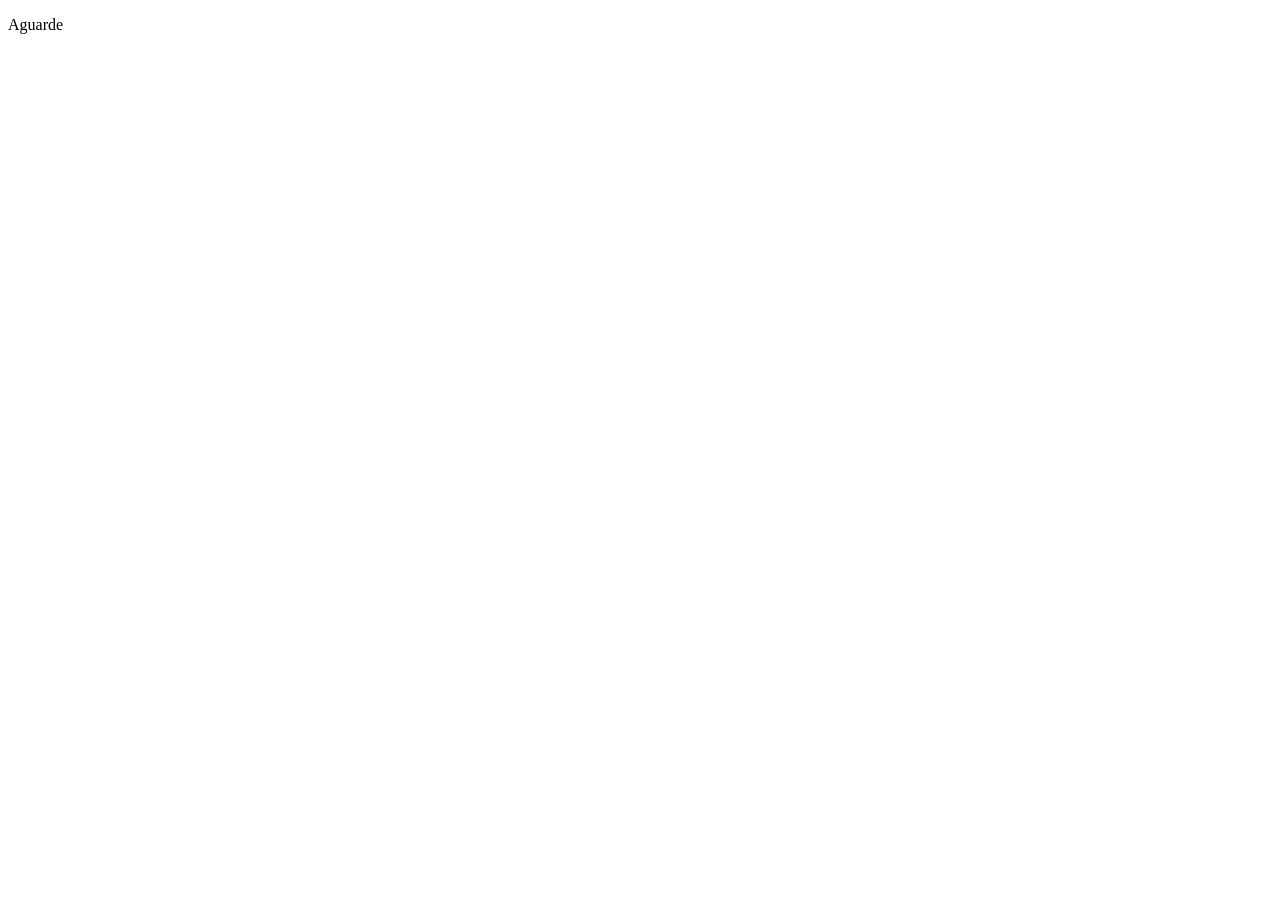
==== pages/experiment/index.html @ b126266a "feat: add preparation countdown to volunteer display" ====
<!DOCTYPE html>
<html lang="pt-br">
<head>
    <meta charset="UTF-8">
    <meta name="viewport" content="width=device-width, initial-scale=1.0">
    <title>Experimento</title>
    <link rel="stylesheet" href="/static/experiment/style.css">
    <link rel="preconnect" href="https://fonts.googleapis.com">
    <link rel="preconnect" href="https://fonts.gstatic.com" crossorigin>
    <link href="https://fonts.googleapis.com/css2?family=Roboto:wght@400;500&display=swap" rel="stylesheet">
</head>
<body>
    <div class="experiment-container">
        <div class="stimulus-circle" id="stimulus-circle"></div>
        <p class="instruction-text" id="instruction-text">Aguarde</p>
        <p class="countdown-text" id="countdown-text"></p>
    </div>
    <script src="/static/experiment/config.js"></script>
</body>
</html>
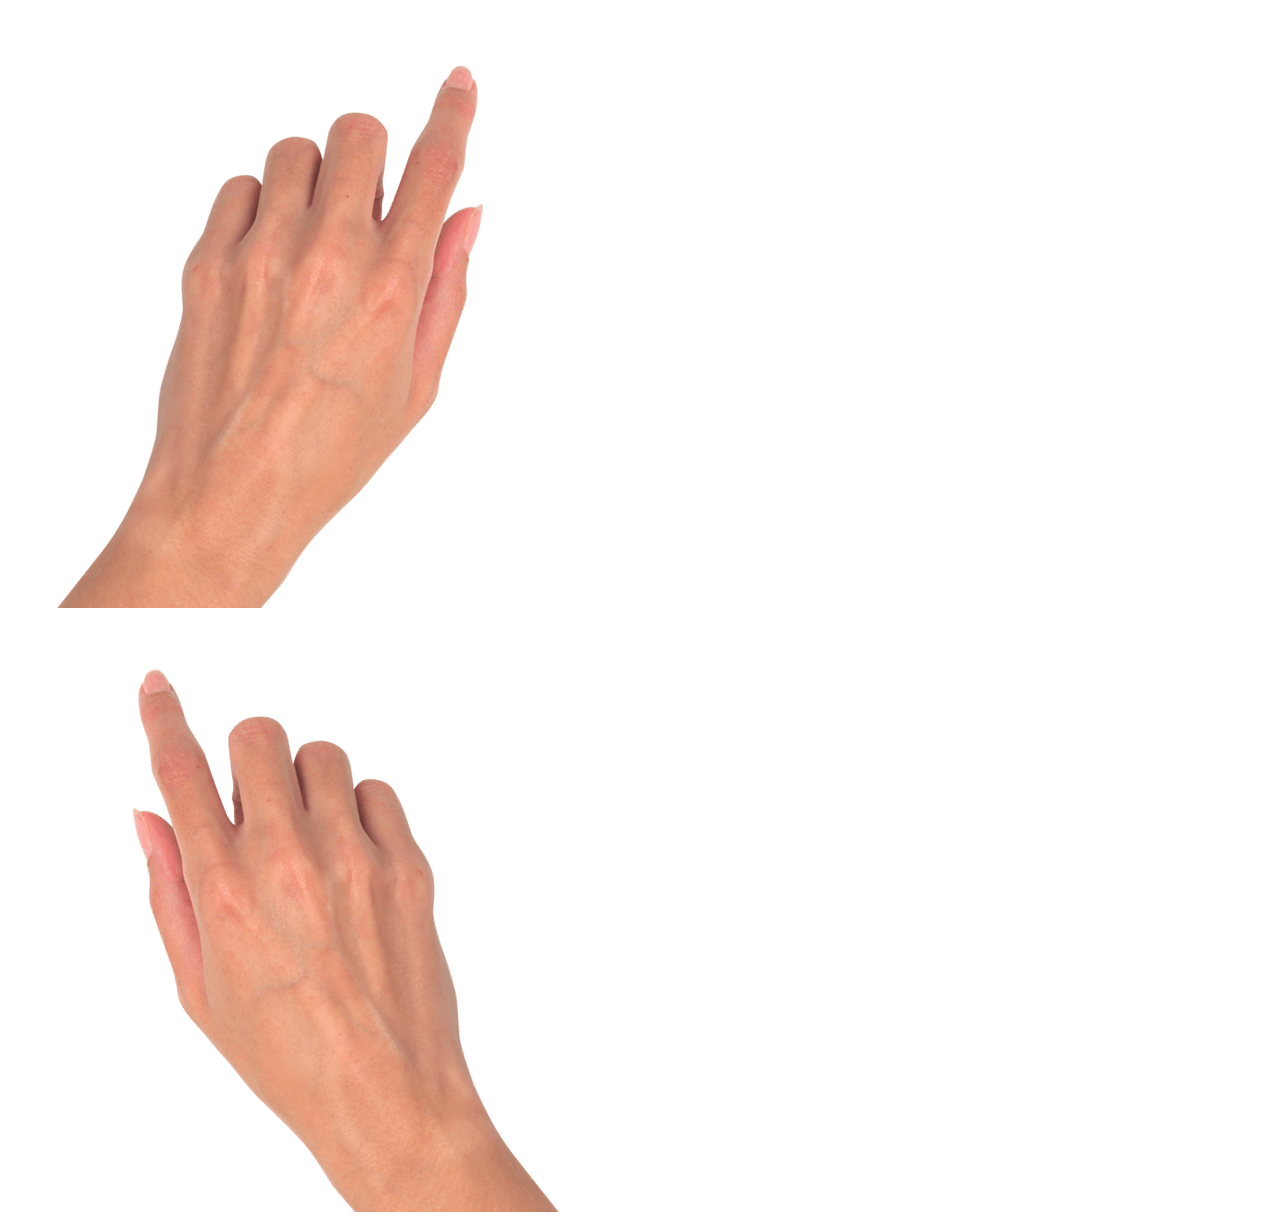
==== commit 8c6e31dc: "MOD: Change experiment page to other instructions way" ====
--- a/pages/experiment/index.html
+++ b/pages/experiment/index.html
@@ -11,9 +11,18 @@
 </head>
 <body>
     <div class="experiment-container">
-        <div class="stimulus-circle" id="stimulus-circle"></div>
-        <p class="instruction-text" id="instruction-text">Aguarde</p>
-        <p class="countdown-text" id="countdown-text"></p>
+        <div class="hands-container">
+            <img src="/assets/Hand-left.png" alt="Mão Esquerda" class="hand-image" id="hand-left">
+            
+            <div class="center-focus">
+                <div class="cross" id="focus-cross">
+                    <span class="line line-v"></span>
+                    <span class="line line-h"></span>
+                </div>
+            </div>
+            
+            <img src="/assets/Hand-right.png" alt="Mão Direita" class="hand-image" id="hand-right">
+        </div>
     </div>
     <script src="/static/experiment/config.js"></script>
 </body>
